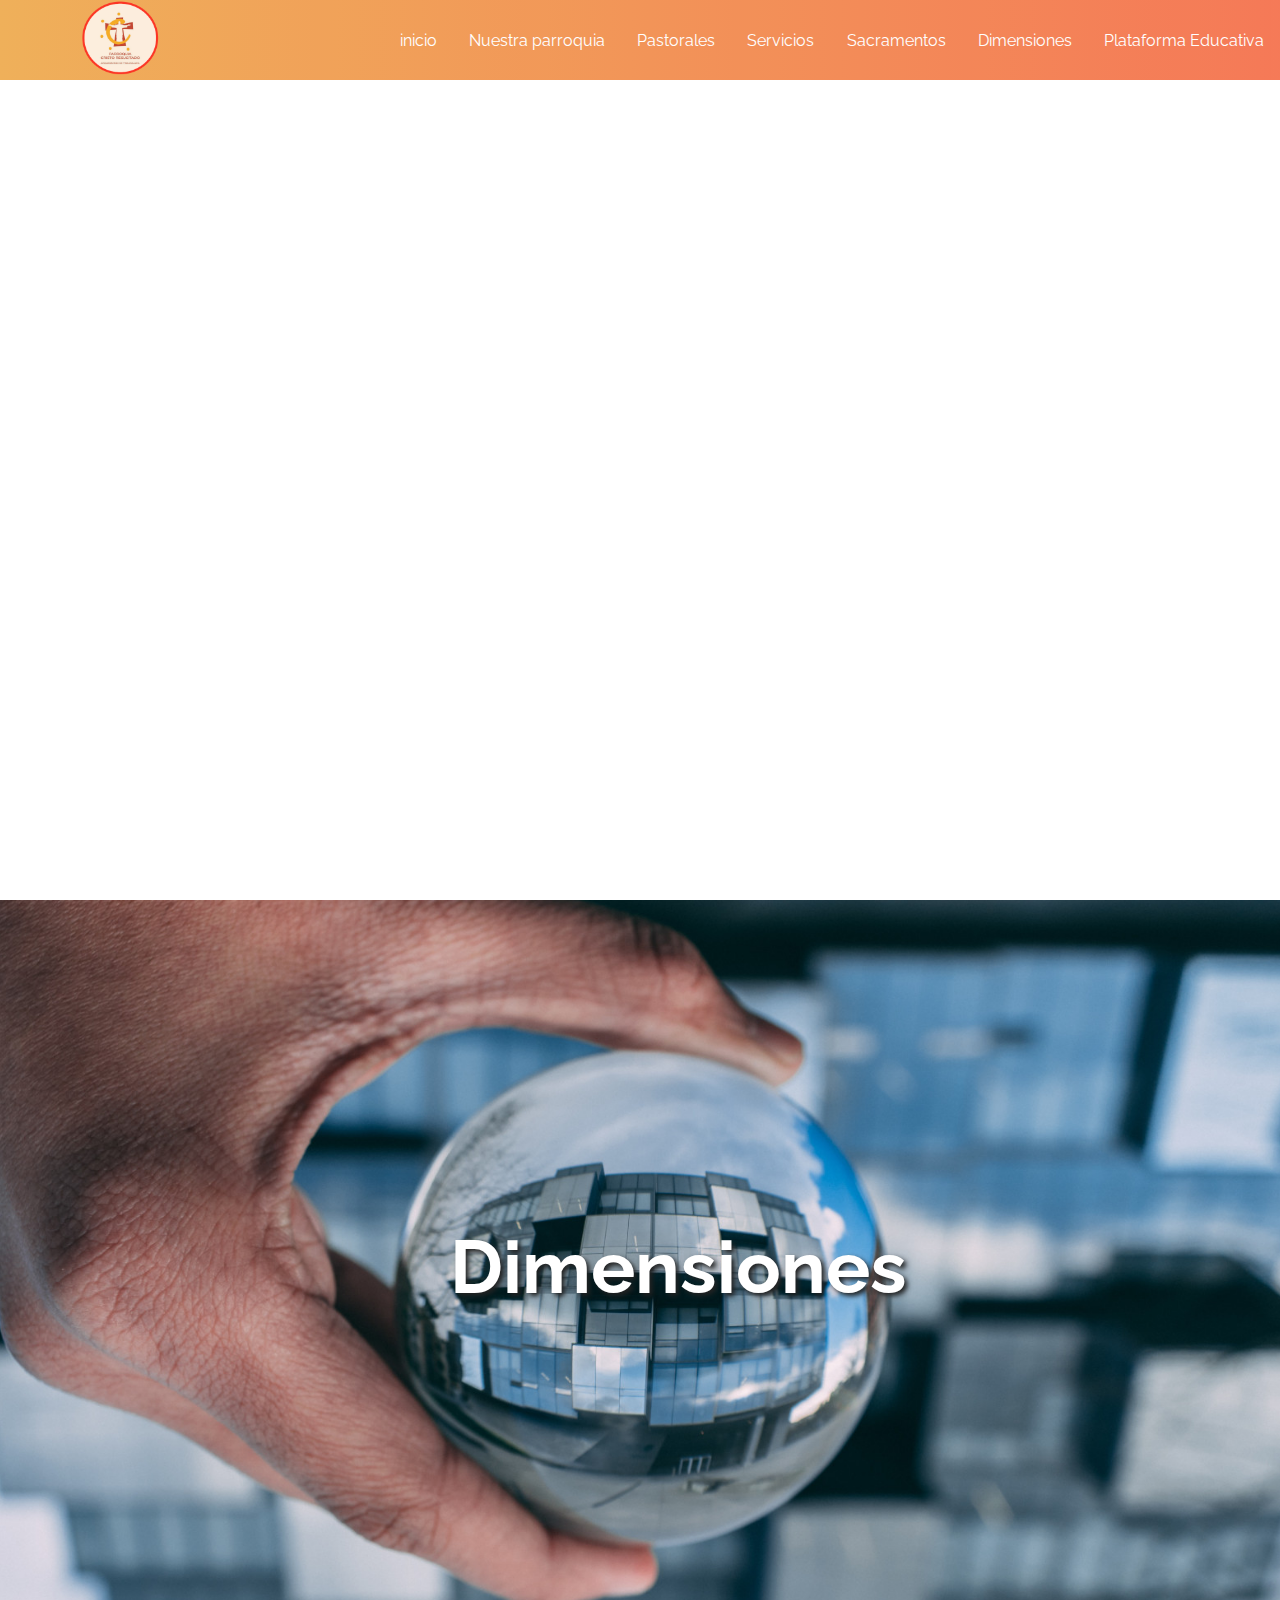
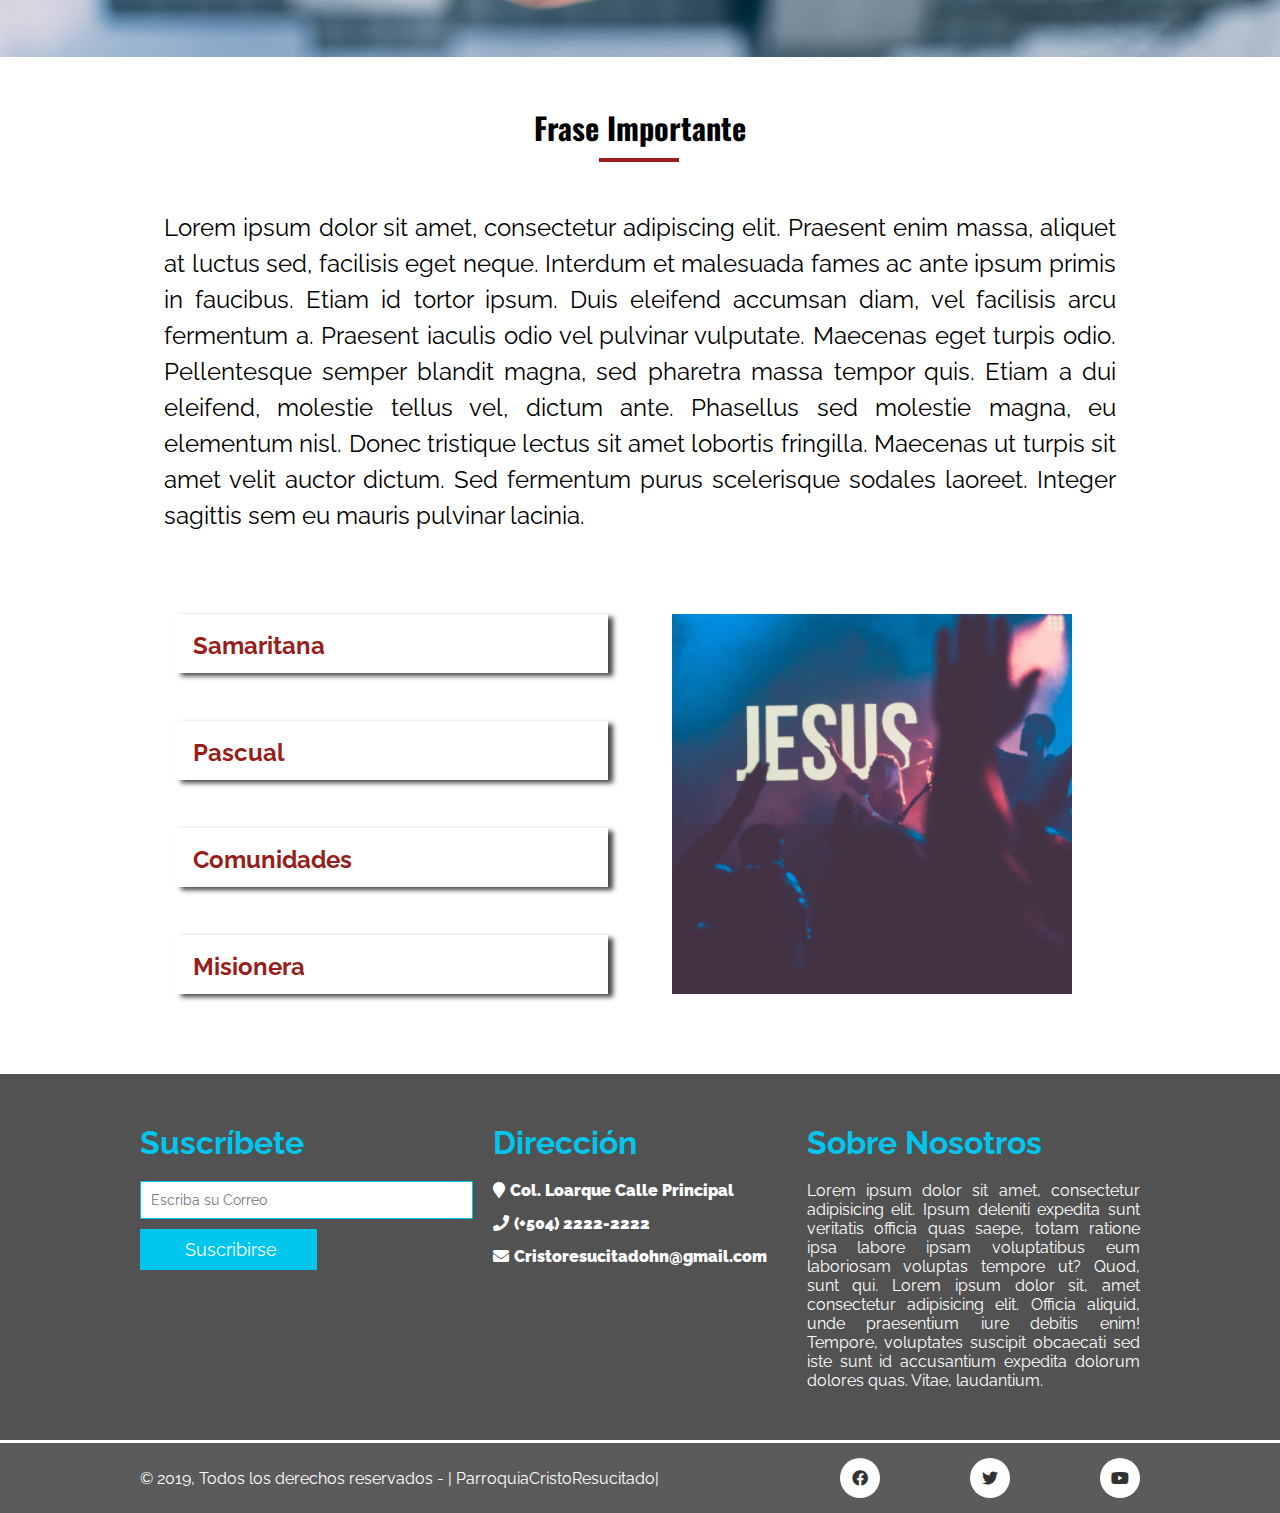
==== dimensiones.html @ 9150029c "DimensionesV1" ====
<!DOCTYPE html>

<html lang="es">

    <head>
        <meta charset="utf-8">
        <meta name="viewport" content="width=device-width, initial-scale=1.0">

        <link href="css/estilos.css" rel="stylesheet"/>
        <link href="css/grid.css" rel="stylesheet"/>



        
        <!--fuente -->
        <link href="https://fonts.googleapis.com/css?family=Oswald&display=swap" rel="stylesheet">
        <link href="https://fonts.googleapis.com/css?family=Raleway:300,400,700,800" rel="stylesheet">
        <link href="https://fonts.googleapis.com/css?family=Lobster&display=swap" rel="stylesheet"> 
        <link href="https://fonts.googleapis.com/css?family=Pacifico&display=swap" rel="stylesheet"> 
        <link href="https://fonts.googleapis.com/css?family=Bebas+Neue|Poppins|Righteous&display=swap" rel="stylesheet">

        <link href="fontawesome/css/all.css" rel="stylesheet">

        <title>Dimensiones</title>
    </head>

    <body>
        
        <header>
            <nav>
                <div class="logo">
                    <img src="img/lgw.png"/>
                </div>
                <div class="icono" id="icono">
                    <span>&#9776;</span>
                </div>
                <div class="enlaces uno" id="enlaces">
                    <a href="#" class="active">inicio</a>
                    <a href="#">Nuestra parroquia</a>
                    <a href="#">Pastorales</a>
                    <a href="#">Servicios</a>
                    <a href="#">Sacramentos</a>
                    <a href="#">Dimensiones</a>
                    <a href="#">Plataforma Educativa</a>
                </div>            
            </nav> 
        </header>

        <main>          
            <section class="bannerd">
                <h1>Dimensiones</h1>
                <div class="img1"></div>
                <div class="img2"></div>
                <div class="img3"></div>
            </section>

            <section class="infod">
                <h2>Frase Importante</h2>
                <div class="linea"></div>
                <p>Lorem ipsum dolor sit amet, consectetur adipiscing elit. Praesent enim massa, aliquet at luctus sed, facilisis eget neque. Interdum et malesuada fames ac ante ipsum primis in faucibus. Etiam id tortor ipsum. Duis eleifend accumsan diam, vel facilisis arcu fermentum a. Praesent iaculis odio vel pulvinar vulputate. Maecenas eget turpis odio. Pellentesque semper blandit magna, sed pharetra massa tempor quis. Etiam a dui eleifend, molestie tellus vel, dictum ante. Phasellus sed molestie magna, eu elementum nisl. Donec tristique lectus sit amet lobortis fringilla. Maecenas ut turpis sit amet velit auctor dictum. Sed fermentum purus scelerisque sodales laoreet. Integer sagittis sem eu mauris pulvinar lacinia.</p>
            </section>

            <section class="contenidod row">

                <div class="imagent col-s-12 col-m-6 col-6">
                </div>

                <div class="tarjetasd col-s-12 col-m-6 col-6">                  
                    <ul>
                        <li class="samaritana">                            
                            <h2>Samaritana</h2>
                            <p>Pellentesque semper blandit magna, sed pharetra massa tempor quis. Etiam a dui eleifend, molestie tellus vel.</p>
                            <div class="boton"> <a href>Leer más</a> </div>                            
                        </li>

                        <li class="pascual">
                            <h2>Pascual</h2>
                            <p>Pellentesque semper blandit magna, sed pharetra massa tempor quis. Etiam a dui eleifend, molestie tellus vel.</p>
                            <div class="boton"> <a href>Leer más</a> </div>  
                        </li>

                        <li class="comunidades">
                            <h2>Comunidades</h2>
                            <p>Pellentesque semper blandit magna, sed pharetra massa tempor quis. Etiam a dui eleifend, molestie tellus vel.</p>
                            <div class="boton"> <a href>Leer más</a> </div>  
                        </li>

                        <li class="misionera">
                            <h2>Misionera</h2>
                            <p>Pellentesque semper blandit magna, sed pharetra massa tempor quis. Etiam a dui eleifend, molestie tellus vel.</p>
                            <div class="boton"> <a href>Leer más</a> </div>  
                        </li>
                    </ul>
                </div>
     
            </section>

        </main>

        <footer>
            <div class="footer-container">
                <div class="footer-main">
                        <div class="footer-columna">
                                <h3>Suscríbete</h3>
                                <input type="email" placeholder="Escriba su Correo">
                                <input type="submit" value=" Suscribirse">
                            </div>
                    <div class="footer-columna">
                        <h3> Dirección</h3>
                        <span class="fas fa-map-marker"><p>Col. Loarque Calle Principal</p></span>
                        <span class="fas fa-phone"><p>(+504) 2222-2222 </p></span>
                        <span class="fas fa-envelope"><p>Cristoresucitadohn@gmail.com</p></span>
                    </div> 
                    <div class="footer-columna">
                            <h3> Sobre Nosotros</h3>
                                <p>Lorem ipsum dolor sit amet, consectetur adipisicing elit. Ipsum deleniti expedita sunt veritatis officia quas saepe, totam ratione ipsa labore ipsam voluptatibus eum laboriosam voluptas tempore ut?
                                    Quod, sunt qui. Lorem ipsum dolor sit, amet consectetur adipisicing elit. Officia aliquid, unde praesentium iure debitis enim! Tempore, voluptates suscipit obcaecati sed iste sunt id accusantium expedita
                                    dolorum dolores quas. Vitae, laudantium.</p>
                        </div> 
                </div>
            </div>
            </div> 

            <div class="footer-copy-redes">
                <div class="main-copy-redes">
                    <div class="footer-copy">
                        &copy; 2019, Todos los derechos reservados - | ParroquiaCristoResucitado|

                    </div>
                    <div class="footer-redes" >

                        <a href="#" class="fab fa-facebook"></a>
                        <a href="#" class="fab fa-twitter"></a>
                        <a href="#" class="fab fa-youtube"></a>

                    </div>
                </div> 
            </div>
        </footer>
        
        <!--javascript-->
	    <script src="https://ajax.googleapis.com/ajax/libs/jquery/2.1.3/jquery.min.js"></script>
        <script src="js/main.js"></script>
        

    </body>

</html>
---- css/estilos.css ----
*{
    margin: 0;
    padding: 0;
    box-sizing: border-box;
}

body{
    font-family: 'Raleway', sans-serif;
  
    font-size: 16px;
}

/*-------- Inicia el menu --------*/
header{
    background-image: url("../img/bn3.jpg");
    width: 100%;
    height: 100vh;
    background-size: cover;
    background-position: center;
    overflow: hidden;
}

header nav{
    height: 80px;
    background: linear-gradient(to right, #eea849, #f46b45);
    display: flex;
    justify-content: space-between;
    opacity: 0.9;
}

.icono{
    display: none;
}

.enlaces{
    display: flex;
    height: 100%;
    width: 70%;
    justify-content: space-around;
    align-items: center;
}

.enlaces a{
    border-top: 3px solid transparent;
    border-bottom: 3px solid transparent;
    padding: 4px 0;
    transition: 0.7s ease-out;
    color: #fff;
    text-decoration: none;
}

.enlaces a:hover, .active{
    border-top: 3px solid #f9f864;
    border-bottom: 3px solid #f9f864;
}

nav .logo{
    height: 100%;
    background: transparent;
    margin-left: 80px;
    opacity: 0.8;
}

nav .logo img{
    object-fit: cover;
    height: inherit;
    
}

header .textos{
    text-align: center;
    color: #fff;
    margin-top: 350px;
    text-shadow: 4px 3px 3px gray;

}

header .textos h1{
    font-size: 80px;
    letter-spacing: 2px;
    font-weight: 600;
    margin-bottom: 10px;
    font-family: 'Bebas Neue', cursive;
   
}

header.textos h2{
    font-size: 30px;
    font-weight: 600;
    font-family: 'Bebas Neue', cursive;
}
/*-------- termina el menu --------*/


/**************************************************  DIMENSIONES ***************************************************************/

														/*BANNER*/														

.bannerd{
	background-color: #965752;
	/*margin-top: 3em;*/
	width: 100%;
	min-height: 510px;
	margin-bottom: 5em;
	position: relative;
}

.bannerd h1{
	position: absolute;

	/* Centrando del Titulo */
	box-sizing: border-box;
	width: 300px;
	top: calc(50% - 55px);
	left: calc(50% - 150px); 

	font-size: 3.1em;
	/*padding-bottom: 2em;*/
	color: #fff;
	text-shadow: 3px 3px 5px #222;

	z-index: 1; /* PARA QUE SE MUESTRE ARRIBA DE LAS IMAGENES */
}

/* Antes de colocar una animacion a un elemento, se debe especificar que estilo va a
   cambiar gradualmente en determinado intervalo de tiempo. En este caso es la opacidad
   para hacer la transicion entre imagenes */

/* No se coloco con la propiedad background-image porque la imagen tiende a cambiar de tamaño en la animación */   
@keyframes transicion_banner
{
	/* 0 es totalmente transparente y 1 es normal */

	0% { opacity: 1; }
	12% { opacity: 1;}
	24% { opacity: 0; }
	90% { opacity: 0; }
	100% { opacity: 1; } 
}

/*
	ANIMATION

	animation-name: transicion_banner;      /* Nombre de la animacion a aplicar (@keyframes) 
	animation-duration: 20s;                   /* Cuanto tardala la animacion en completarse totalmente
	animation-timing-function: linear;   /* Especifica el tiempo de entrada y salida. Aqui es una entrada y salida de igual velocidad 
	animation-delay: 6s | 10s | 6s;       /* Tiempo que tarda la animacion en empezar          
	animation-iteration-count: infinite;    /* Cuantas veces se va a repetir la animacion 
	animation-fill-mode;                    /* que valor se aplica a la animacion al terminar la ejecucion. Initial es que vuelva a la primera imagen 
	
*/

.img1{
	background-image: url(../img/dimensiones3.jpg);
	background-size: cover;
	background-position: center;
	background-repeat: no-repeat;
	width: 100%;
	min-height: 510px;
	position: absolute;

	animation: transicion_banner 20s linear 6s infinite initial;
}

.img2{
	background-image: url(../img/dimensiones2.jpg);
	background-size: cover;
	background-position: center;
	background-repeat: no-repeat;
	width: 100%;
	min-height: 510px;
	position: absolute;

	animation: transicion_banner 20s linear 10s infinite;
}

.img3{
	background-image: url(../img/dimensiones1.jpg);
	background-size: cover;
	background-position: center;
	background-repeat: no-repeat;
	width: 100%;
	min-height: 510px;
	position: absolute;

	animation: transicion_banner 20s linear 6s infinite;
}


																			/*INFORMACION*/

.infod{
	max-width: 1024px;
	margin: 0px auto;
}

.infod h2{
	text-align: center;
	font-family: 'Oswald', 'Arial',sans-serif;
	margin-bottom: 8px;
}

.infod .linea{
	width: 5em;
	margin-left: 38%;
	border-bottom: 4px solid #981e1b;
}

.infod p{
	text-align: justify;
	padding: 2em 1.5em;
	line-height: 1.5;
}



																	/*TARJETAS DE CONTENIDO*/

/*************** Imagenes ***************/																	

.contenidod{
	max-width: 1024px;
	margin: 0px auto;
	box-sizing: none;
}

/*Contenedor de la imagen*/
.contenidod .imagent{
	background-color: #965752;
	max-width: 330px;
	height: 330px;
	margin: 0px auto;
	margin-bottom: 0.5em;
}

.contenidod .imagent{ 
	background-color: #965752;
	background-image: url(../img/tarjeta.jpg);
	background-size: cover;
	background-repeat: no-repeat;
	background-position: center;
	width: 330px;
	min-height: 330px;
	float: none;
}


/*************** Tarjetas ***************/	

.contenidod .tarjetasd ul{
	list-style: none;
	padding: 2em;
	text-align: justify;
}

.contenidod .tarjetasd ul li{	
	box-sizing: content-box;
	margin-bottom: 1.5em;
	box-shadow: 5px 3px 5px #444;
	padding: 1em;
	
	cursor: pointer; /*Cambiar mouse por manito cuando se pasa por las tarjetas*/
	border: 1px solid #fff;
	transition: 0.3s ease-in-out border-color;

	/* Hacer el alto de la tarjeta mas pequeño y ocultar que se desborda el contenido */
	height: 25px;
	overflow: hidden;
}

.contenidod .tarjetasd ul li h2{
	padding-bottom: 0.5em;
	color: #981e1b;
}




/*************** Efecto de las Tarjetas ***************/

/*Cambiar el borde cuando se da clic*/
.contenidod .tarjetasd ul li:hover{
	border-color: #981e1b;
	transition: 0.3s ease-in-out border-color;
}



/*************** Boton de Tarjetas ***************/	

.contenidod .tarjetasd ul li .boton{
	text-align: right;
	margin-top: 7px;
}

.contenidod .tarjetasd ul li a{
	text-decoration: none;
	color: #000;
	background-color: #f1cab6;
	border: 2px solid #981e1b;
	padding: 0.5em;
	cursor: pointer;

	font-size: 0.9em;
	transition: 0.25s ease-in-out background-color;
}

.contenidod .tarjetasd ul li a:hover{
	background-color: #981e1b;
	border: 2px solid #f1cab6;
	cursor: pointer;
	color: #fff;
	
	transition: 0.25s ease-in-out background-color;
}

/*-----Termina Dimensiones---- */



/*-----Inica el div de contactanos---- */
.info-container {
	width: 100%;
	background: #f2f2f2;
	font-family: Raleway;
}

.info-main {
	width: 98%;
	max-width: 1000px;
	margin: auto;
	text-align: center;
	padding: 30px 200px;
}

.info-main h3 {
	color: #00C6EE;
	font-size: 40px;
	text-align: center;
}

.info-main p {
	padding: 20px 0;
}


.info-main a {
	display: inline-block;
	background: #BF0026;
	color: #fff;
	text-decoration: none;
	padding: 12px 20px;
}

/*---Termina contactanos*/

/*----Footer------*/

ffooter {
	width: 100%;
	font-family: Raleway;
}

.footer-container {
	width: 100%;
	background: #525252;
    color: #fff;
}

.footer-main {
	width: 98%;
	max-width: 1000px;
	margin: auto;
	padding: 50px 0;
	display: flex;
	flex-wrap: wrap;
}

.footer-main .footer-columna {
	width: calc(100% / 3);
	text-align: justify;
}


.footer-main .footer-columna:nth-child(2) {
	padding: 0 20px;
}

.footer-main .footer-columna h3 {
	font-size: 32px;
	color: #00C6EE;
	margin-bottom: 20px;
}

.footer-main .footer-columna input[type="email"] {
	border: none;
	width: 100%;
	border: 1px solid #00C6EE;
	font-size: 14px;
	padding: 10px;
	font-family: Raleway;
}

.footer-main .footer-columna input[type="submit"] {
	border: none;
	background: #00C6EE;
	color: #fff;
	padding: 10px 40px;
	font-size: 18px;
	margin-top: 10px;
	cursor: pointer;
	font-family: Raleway;
}

.footer-main .footer-columna span p {
	display: inline-block;
	margin-left: 5px;
	margin-bottom: 15px;
	font-family: Raleway;
}

.footer-copy-redes {
	width: 100%;
	background: #333333;
    border-top: 3px solid #fff;
    opacity: 0.8;
}

.main-copy-redes {
	width: 98%;
	max-width: 1000px;
	padding: 15px 0;
	margin: auto;
	display: flex;
	flex-wrap: wrap;
	justify-content: space-between;
	-ms-align-items: center;
	align-items: center;
}

.main-copy-redes .footer-copy {
	width: 70%;
	color: #fff;
}

.main-copy-redes .footer-redes {
	width: 30%;
	display: flex;
	flex-wrap: wrap;
	justify-content: space-between;
}


.main-copy-redes .footer-redes a {
	display: inline-block;
	text-decoration: none;
	width: 40px;
	height: 40px;
	line-height: 40px;
	border-radius:50%;
	background: #fff;
	color: #000;
	text-align: center;
}


/*Responsive de Dimensiones*/

@media(min-width: 415px) /* Tabletas */
{
	/* DIMENSIONES */

	.bannerd{
		margin-bottom: 3em;
	}
	
	.bannerd h1{
		font-size: 4.3em;
		top: calc(50% - 55px);
		left: calc(50% - 190px);
	}

	.infod h2{
		font-size: 1.9em;
	}

	.infod p{
		font-size: 1.5em;
	}

	.infod .linea{
		margin-left: 45%;
	}

	.contenidod .imagent{
		float: right;
		margin-top: 2.5em;
		margin-right: 2.4em;
	}

	.contenidod .tarjetasd ul li{
		margin-bottom: 2.3em;
	}

	.contenidod .tarjetasd ul li p{
		font-size: 1.02em;
	}

	.contenidod .tarjetasd ul li .boton{
		text-align: right;
		margin-top: 12px;
	}
}

@media(min-width: 1024px) /* Ordenador */
{
	/* DIMENSIONES */

	.bannerd{
		margin-bottom: 3em;
		height: 757px;
	}

	.bannerd .img1, .img2, .img3{
		min-height: 757px;
	}
	
	.bannerd h1{
		font-size: 4.6em;
		top: calc(50% - 55px);
		left: calc(50% - 190px);
	}

	.infod .linea{
		margin-left: 46%;
	}

	.contenidod .imagent{
		float: right;
		margin-top: 2em;
		margin-right: 5em;
		max-width: 400px;
		width: 400px;
		min-height: 380px;
	}

	.contenidod .tarjetasd ul{
		padding-left: 3em; /*1.8*/
	}

	.contenidod .tarjetasd ul li{
		margin-bottom: 3em; /*1.8*/
	}

	.contenidod .tarjetasd ul li p{
		font-size: 1.2em; 
	}

	.contenidod .tarjetasd ul li .boton{
		text-align: right;
		margin-top: 8px;
	}

}

/*Termina Responsive de Dimensiones*/

/*Responsive del footer*/

@media screen  and (max-width: 938px) {
	.info-main {
		padding: 30px 100px;
	}

	.footer-main .footer-columna {
		padding: 0 10px;
	}

	.footer-main .footer-columna h3 {
		font-size: 28px;
	}

	.footer-main .footer-columna p {
		font-size: 14px;
	}
}

@media screen  and (max-width: 846px) {
	.info-main {
		padding: 30px 30px;
	}

	.info-main h3 {
		font-size: 30px;
	}

	.footer-main {
		padding: 10px 0;
	}

	.footer-main .footer-columna {
		width: 100%;
		text-align: center;
		margin: 10px 0;
	}

	.footer-main .footer-columna h3 {
		margin-bottom: 5px;
	}

	.footer-main .footer-columna span {
		display: block;
	}
	
	.main-copy-redes .footer-copy {
		width: 100%;
		text-align: center;
		margin-bottom: 20px;
	}

	.main-copy-redes .footer-redes {
		width: 80%;
		margin: auto;
	}

}



/*-------- Inicia menu responisve--------*/

@media screen and (max-width: 1100px){

    .icono{
        display: flex;
        justify-content: center;
        height: 70px;
        align-items: center;
        color: white;
        background: transparent;
        padding: 20px;
        z-index: 100;
        cursor: pointer;
        margin-right: 40px;
    }

    header .textos h1 {
        font-size: 75px;
    }
    .enlaces {
        position: fixed;
        height: 100vh;
        right: 0;
        width: 100%;
        flex-direction: column;
        transition: all 1s ease;
        background: #f46b45;
        /* fallback for old browsers */
        background: -webkit-linear-gradient(to right, #eea849, #f46b45);
        /* Chrome 10-25, Safari 5.1-6 */
        background: linear-gradient(to right, #eea849, #f46b45);
        /* W3C, IE 10+/ Edge, Firefox 16+, Chrome 26+, Opera 12+, Safari 7+ */

       
        
    }
    .uno {

        -webkit-clip-path: circle(0% at 100% 0%);
        clip-path: circle(0% at 100% 0%);

    }

    .dos {

        -webkit-clip-path: circle(150% at 100% 0%);
        clip-path: circle(150% at 100% 0%);

    }

}

@media screen and (max-width:400px){
    nav .logo{
        margin-left: 20px;
    }
    .icono{
        margin-right:20px;
    }

    header .textos h1 {
        font-size: 65px;
    }
}

/*-------- termina el menu responsive--------*/
---- css/grid.css ----
.row{
    box-sizing: border-box;
    clear: both;
    overflow: auto;
}

[class*="col-"]{
    box-sizing: border-box;
    float: left;
}


/*DISPOSITIVOS PEQUEÑOS*/
.col-s-1 { width: 8.33333333% }

.col-s-2 { width: 16.66666667% }

.col-s-3 { width: 25% }

.col-s-4 { width: 33.33333333% }

.col-s-5 { width: 41.66666667% }

.col-s-6 { width: 50% }

.col-s-7 { width: 58.33333333% }

.col-s-8 { width: 66.66666667% }

.col-s-9 { width: 75% }

.col-s-10 { width: 83.33333333% }

.col-s-11 { width: 91.66666667% }

.col-s-12 { width: 100% }


.col-offset-s-1 { margin-left: 8.33333333% }

.col-offset-s-2 { margin-left: 16.66666667% }

.col-offset-s-3 { margin-left: 25% }

.col-offset-s-4 { margin-left: 33.33333333% }

.col-offset-s-5 { margin-left: 41.66666667% }

.col-offset-s-6 { margin-left: 50% }

.col-offset-s-7 { margin-left: 58.33333333% }

.col-offset-s-8 { margin-left: 66.66666667% }

.col-offset-s-9 { margin-left: 75% }

.col-offset-s-10 { margin-left: 83.33333333% }

.col-offset-s-11 { margin-left: 91.66666667% }




/*DISPOSITIVOS MEDIANOS*/
@media (min-width: 415px)
{
    [class*="col-offset-s"]{
        margin-left: initial;
    }

    .col-m-1 { width: 8.33333333% }

    .col-m-2 { width: 16.66666667% }
    
    .col-m-3 { width: 25% }
    
    .col-m-4 { width: 33.33333333% }
    
    .col-m-5 { width: 41.66666667% }
    
    .col-m-6 { width: 50% }
    
    .col-m-7 { width: 58.33333333% }
    
    .col-m-8 { width: 66.66666667% }
    
    .col-m-9 { width: 75% }
    
    .col-m-10 { width: 83.33333333% }
    
    .col-m-11 { width: 91.66666667% }
    
    .col-m-12 { width: 100% }
    
    
    .col-offset-m-1 { margin-left: 8.33333333% }
    
    .col-offset-m-2 { margin-left: 16.66666667% }
    
    .col-offset-m-3 { margin-left: 25% }
    
    .col-offset-m-4 { margin-left: 33.33333333% }
    
    .col-offset-m-5 { margin-left: 41.66666667% }
    
    .col-offset-m-6 { margin-left: 50% }
    
    .col-offset-m-7 { margin-left: 58.33333333% }
    
    .col-offset-m-8 { margin-left: 66.66666667% }
    
    .col-offset-m-9 { margin-left: 75% }
    
    .col-offset-m-10 { margin-left: 83.33333333% }
    
    .col-offset-m-11 { margin-left: 91.66666667% }
}


/*DISPOSITIVOS NORMALES*/
@media (min-width: 1024px)
{
    [class*="col-offset-m"]{
        margin-left: initial;
    }

    .col-1 { width: 8.33333333% }

    .col-2 { width: 16.66666667% }
    
    .col-3 { width: 25% }
    
    .col-4 { width: 33.33333333% }
    
    .col-5 { width: 41.66666667% }
    
    .col-6 { width: 50% }
    
    .col-7 { width: 58.33333333% }
    
    .col-8 { width: 66.66666667% }
    
    .col-9 { width: 75% }
    
    .col-10 { width: 83.33333333% }
    
    .col-11 { width: 91.66666667% }
    
    .col-12 { width: 100% }
    
    
    .col-offset-1 { margin-left: 8.33333333% }
    
    .col-offset-2 { margin-left: 16.66666667% }
    
    .col-offset-3 { margin-left: 25% }
    
    .col-offset-4 { margin-left: 33.33333333% }
    
    .col-offset-5 { margin-left: 41.66666667% }
    
    .col-offset-6 { margin-left: 50% }
    
    .col-offset-7 { margin-left: 58.33333333% }
    
    .col-offset-8 { margin-left: 66.66666667% }
    
    .col-offset-9 { margin-left: 75% }
    
    .col-offset-10 { margin-left: 83.33333333% }
    
    .col-offset-11 { margin-left: 91.66666667% }
}


/*DISPOSITIVOS GRANDES*/
@media (min-width: 1300px)
{
    [class*="col-offset"]{
        margin-left: initial;
    }

    .col-l-1 { width: 8.33333333% }

    .col-l-2 { width: 16.66666667% }
    
    .col-l-3 { width: 25% }
    
    .col-l-4 { width: 33.33333333% }
    
    .col-l-5 { width: 41.66666667% }
    
    .col-l-6 { width: 50% }
    
    .col-l-7 { width: 58.33333333% }
    
    .col-l-8 { width: 66.66666667% }
    
    .col-l-9 { width: 75% }
    
    .col-l-10 { width: 83.33333333% }
    
    .col-l-11 { width: 91.66666667% }
    
    .col-l-12 { width: 100% }
    
    
    .col-offset-l-1 { margin-left: 8.33333333% }
    
    .col-offset-l-2 { margin-left: 16.66666667% }
    
    .col-offset-l-3 { margin-left: 25% }
    
    .col-offset-l-4 { margin-left: 33.33333333% }
    
    .col-offset-l-5 { margin-left: 41.66666667% }
    
    .col-offset-l-6 { margin-left: 50% }
    
    .col-offset-l-7 { margin-left: 58.33333333% }
    
    .col-offset-l-8 { margin-left: 66.66666667% }
    
    .col-offset-l-9 { margin-left: 75% }
    
    .col-offset-l-10 { margin-left: 83.33333333% }
    
    .col-offset-l-11 { margin-left: 91.66666667% }
}
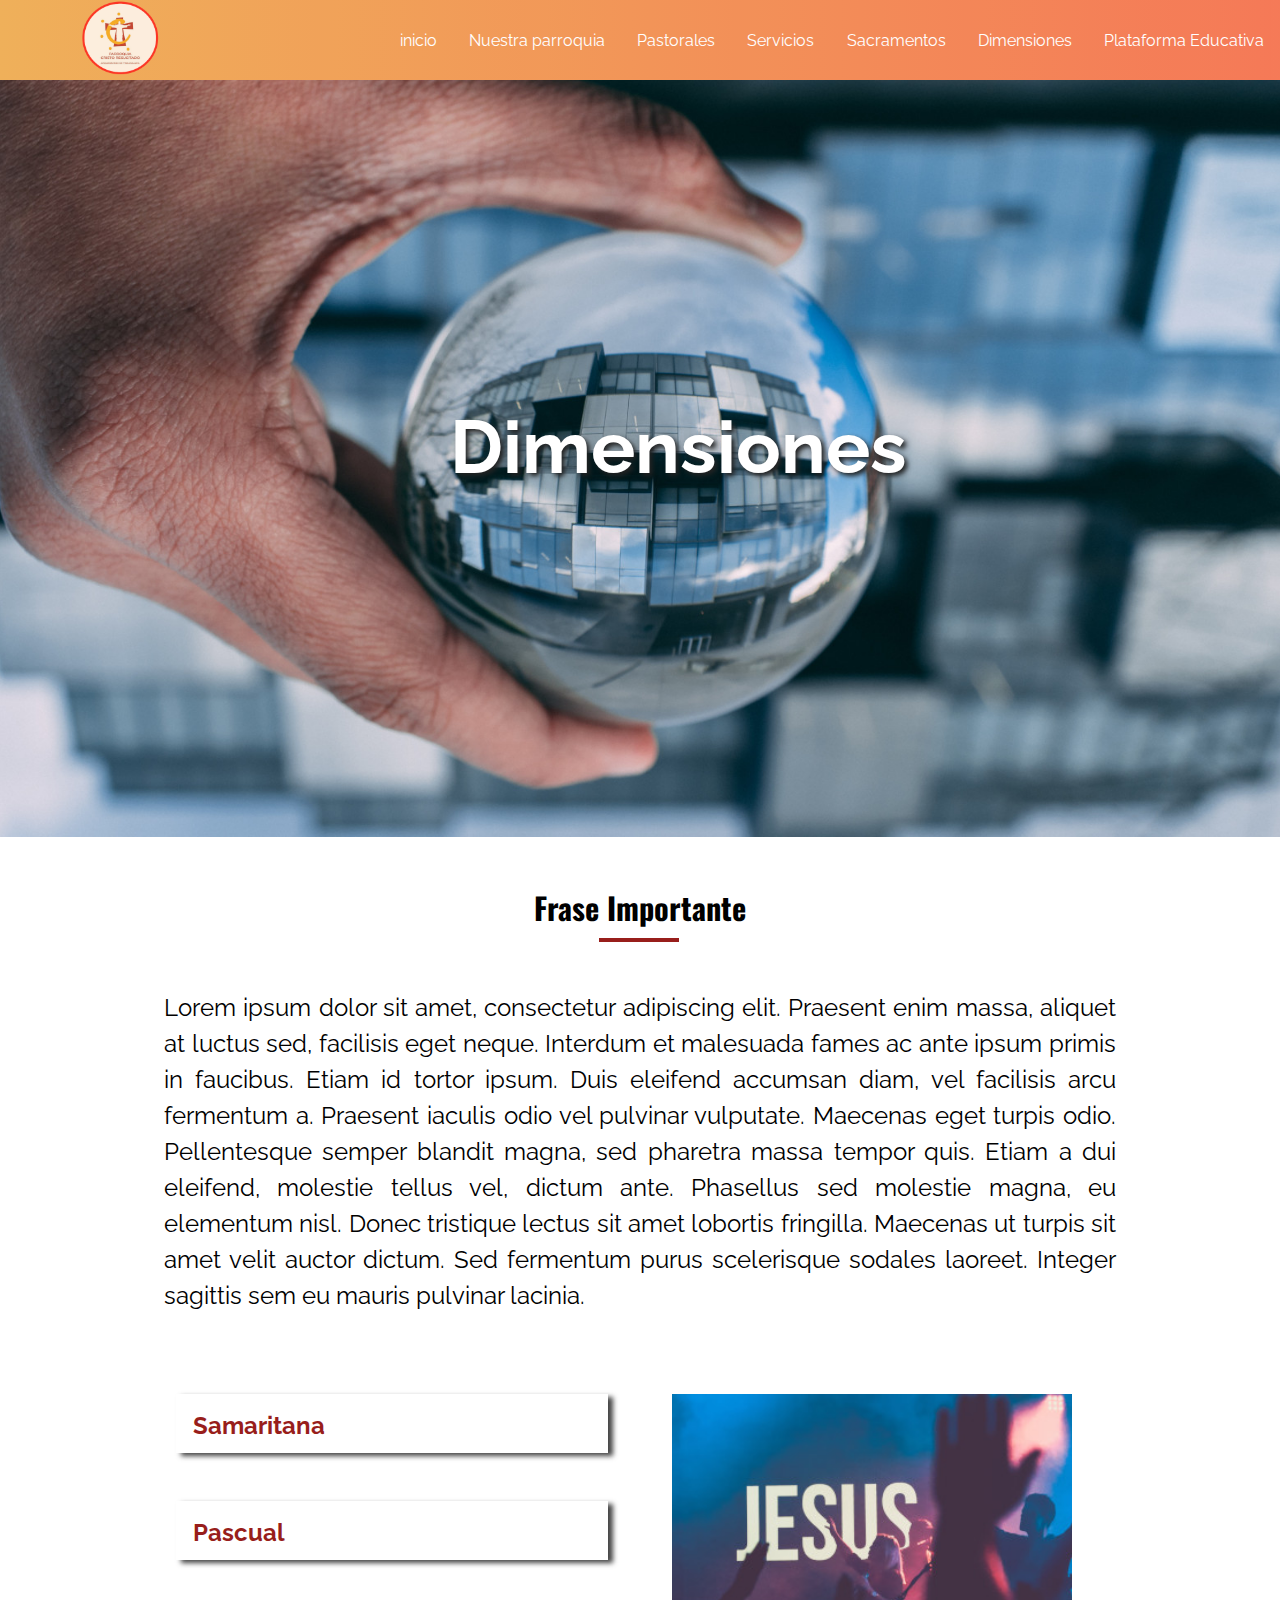
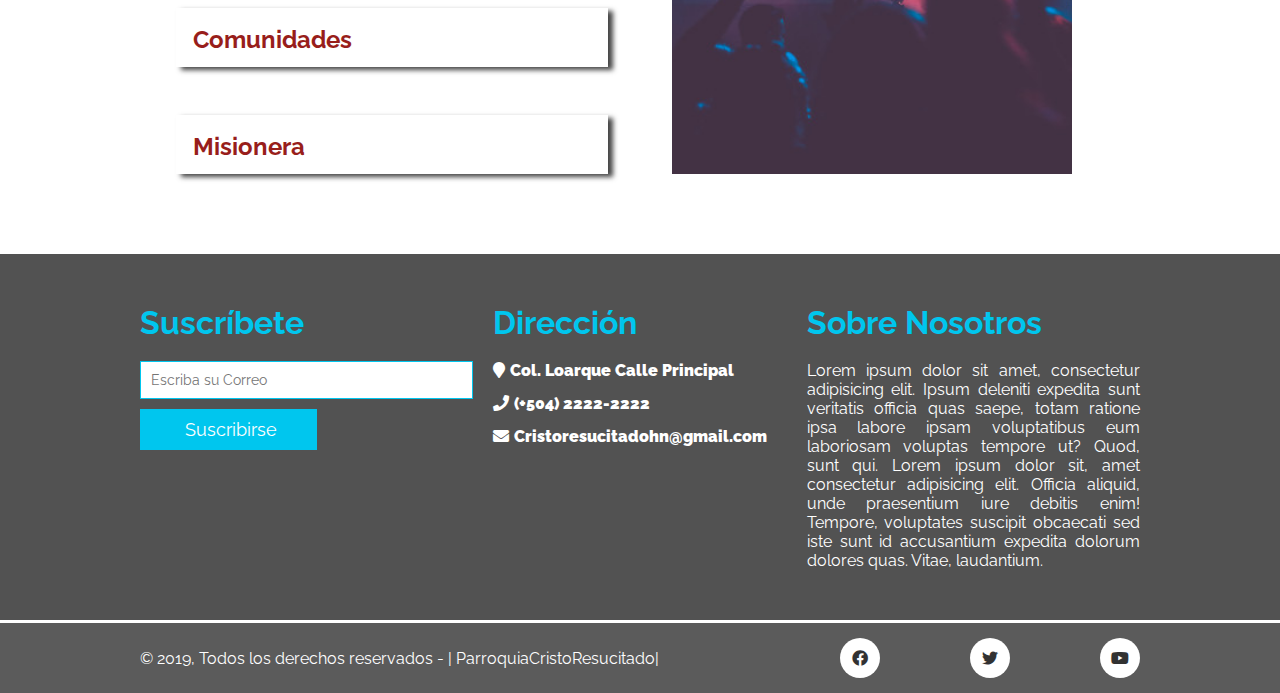
==== commit 9c1051d1: "correcion" ====
--- a/dimensiones.html
+++ b/dimensiones.html
@@ -26,7 +26,7 @@
 
     <body>
         
-        <header>
+        <header class="dimensiones">
             <nav>
                 <div class="logo">
                     <img src="img/lgw.png"/>
@@ -35,12 +35,12 @@
                     <span>&#9776;</span>
                 </div>
                 <div class="enlaces uno" id="enlaces">
-                    <a href="#" class="active">inicio</a>
+                    <a href="inicio.html" class="active">inicio</a>
                     <a href="#">Nuestra parroquia</a>
                     <a href="#">Pastorales</a>
                     <a href="#">Servicios</a>
                     <a href="#">Sacramentos</a>
-                    <a href="#">Dimensiones</a>
+                    <a href="dimensiones.html">Dimensiones</a>
                     <a href="#">Plataforma Educativa</a>
                 </div>            
             </nav> 
--- a/css/estilos.css
+++ b/css/estilos.css
@@ -11,21 +11,32 @@
 }
 
 /*-------- Inicia el menu --------*/
-header{
+
+/**/
+.inicio {
+  
     background-image: url("../img/bn3.jpg");
     width: 100%;
     height: 100vh;
     background-size: cover;
     background-position: center;
     overflow: hidden;
-}
-
-header nav{
+   /* position: fixed;*/
+  
+}
+
+
+
+
+header  nav{
     height: 80px;
     background: linear-gradient(to right, #eea849, #f46b45);
     display: flex;
     justify-content: space-between;
     opacity: 0.9;
+    position: relative;
+    z-index: 3;
+    
 }
 
 .icono{
@@ -71,7 +82,7 @@
     text-align: center;
     color: #fff;
     margin-top: 350px;
-    text-shadow: 4px 3px 3px gray;
+    text-shadow: 6px 4px 4px gray;
 
 }
 
@@ -84,15 +95,10 @@
    
 }
 
-header.textos h2{
-    font-size: 30px;
-    font-weight: 600;
-    font-family: 'Bebas Neue', cursive;
-}
+
 /*-------- termina el menu --------*/
 
 
-/**************************************************  DIMENSIONES ***************************************************************/
 
 														/*BANNER*/														
 
@@ -317,9 +323,7 @@
 /*-----Termina Dimensiones---- */
 
 
-
-/*-----Inica el div de contactanos---- */
-.info-container {
+.info-container{
 	width: 100%;
 	background: #f2f2f2;
 	font-family: Raleway;
@@ -356,7 +360,7 @@
 
 /*----Footer------*/
 
-ffooter {
+footer {
 	width: 100%;
 	font-family: Raleway;
 }
@@ -461,6 +465,17 @@
 	background: #fff;
 	color: #000;
 	text-align: center;
+}
+.footer-copy-redes .footer-redes #facebook:hover{
+    background-color:#4267B2;
+}
+
+.main-copy-redes .footer-redes #twitter:hover{
+    background-color:#00ACED ;
+}
+
+.main-copy-redes .footer-redes #youtube:hover{
+    background-color:#FF0000 ;
 }
 
 
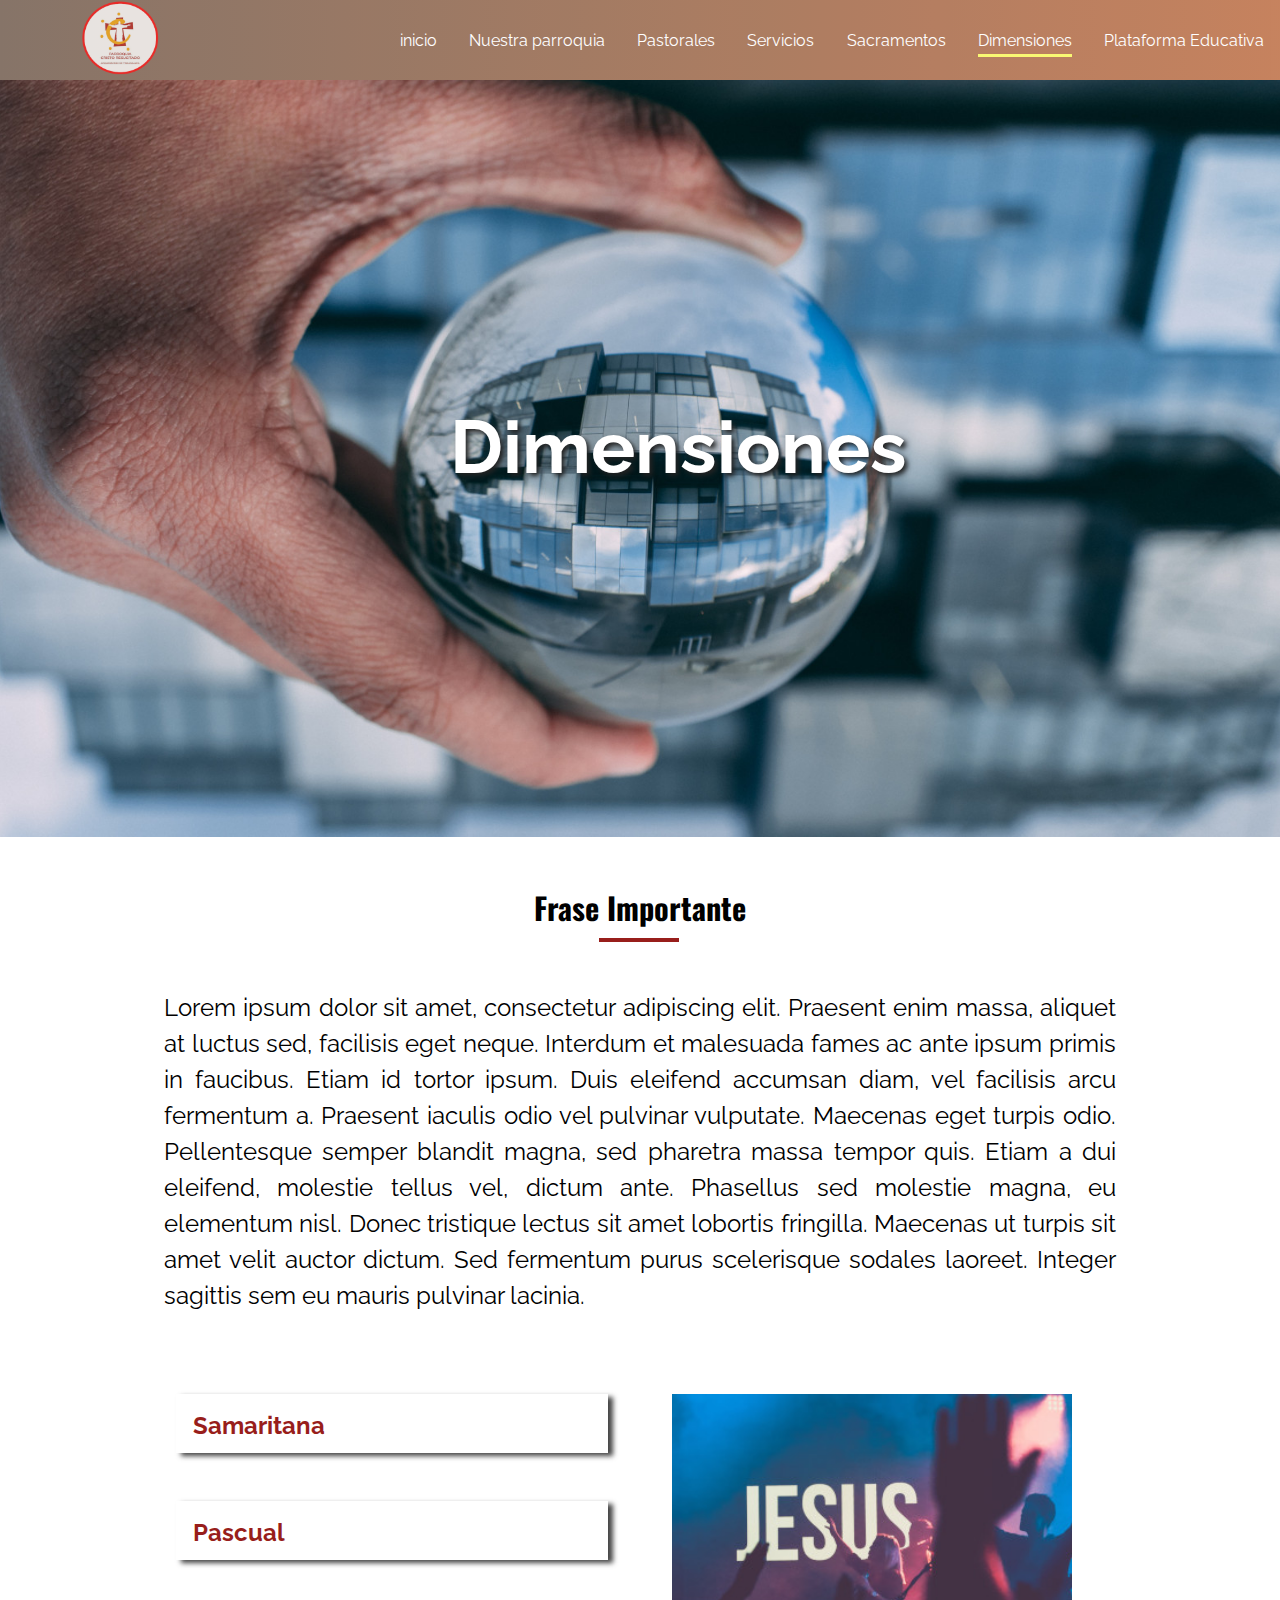
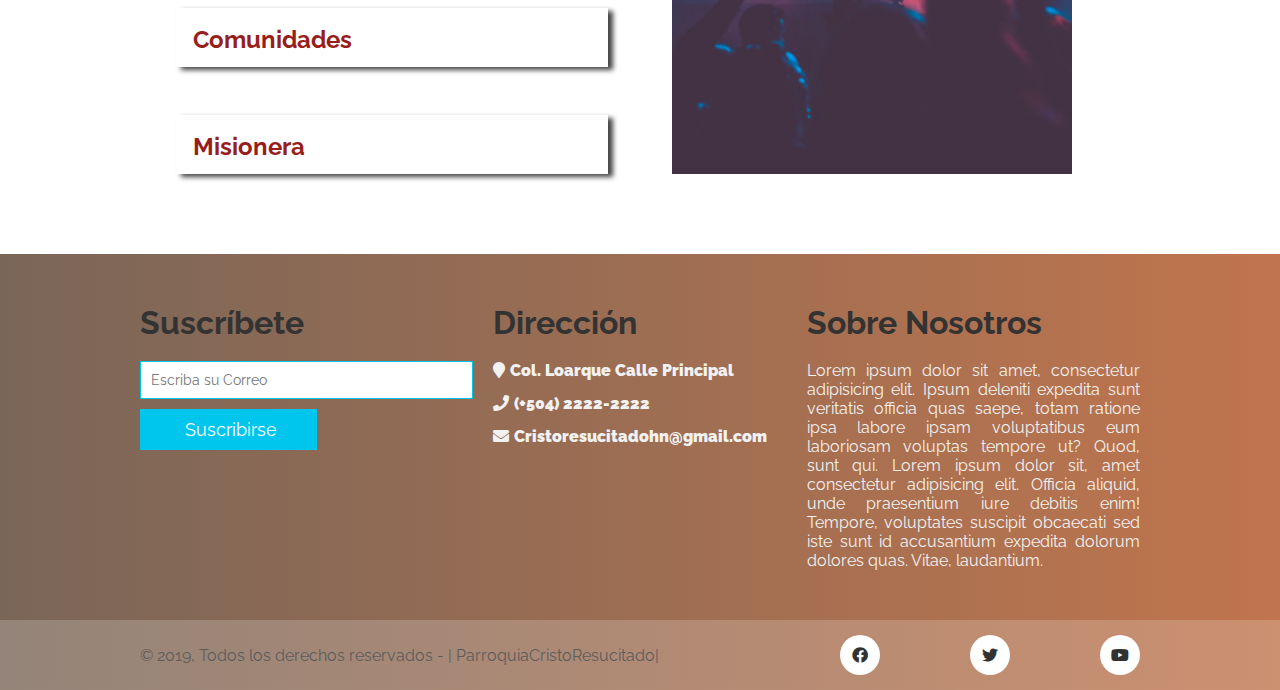
==== commit 90640564: "avance 3" ====
--- a/dimensiones.html
+++ b/dimensiones.html
@@ -35,12 +35,12 @@
                     <span>&#9776;</span>
                 </div>
                 <div class="enlaces uno" id="enlaces">
-                    <a href="inicio.html" class="active">inicio</a>
-                    <a href="#">Nuestra parroquia</a>
+                    <a href="inicio.html" >inicio</a>
+                    <a href="nosotros.html">Nuestra parroquia</a>
                     <a href="#">Pastorales</a>
                     <a href="#">Servicios</a>
                     <a href="#">Sacramentos</a>
-                    <a href="dimensiones.html">Dimensiones</a>
+                    <a href="dimensiones.html" class="active">Dimensiones</a>
                     <a href="#">Plataforma Educativa</a>
                 </div>            
             </nav> 
--- a/css/estilos.css
+++ b/css/estilos.css
@@ -15,7 +15,7 @@
 /**/
 .inicio {
   
-    background-image: url("../img/bn3.jpg");
+    background-image: url("../img/bn.jpg");
     width: 100%;
     height: 100vh;
     background-size: cover;
@@ -30,7 +30,7 @@
 
 header  nav{
     height: 80px;
-    background: linear-gradient(to right, #eea849, #f46b45);
+    background: linear-gradient(to right, #7A6658, #C0754D);
     display: flex;
     justify-content: space-between;
     opacity: 0.9;
@@ -59,11 +59,15 @@
     color: #fff;
     text-decoration: none;
 }
+.enlaces .active{
+	border-bottom: 3px solid #f9f864;
+}
 
 .enlaces a:hover, .active{
     border-top: 3px solid #f9f864;
     border-bottom: 3px solid #f9f864;
 }
+
 
 nav .logo{
     height: 100%;
@@ -82,7 +86,7 @@
     text-align: center;
     color: #fff;
     margin-top: 350px;
-    text-shadow: 6px 4px 4px gray;
+    text-shadow: 7px 3px 3px gray;
 
 }
 
@@ -94,6 +98,8 @@
     font-family: 'Bebas Neue', cursive;
    
 }
+
+
 
 
 /*-------- termina el menu --------*/
@@ -322,10 +328,192 @@
 
 /*-----Termina Dimensiones---- */
 
-
+/*inicia boton hacia arriba*/
+ .go-top-container{
+	 position: fixed;
+	 bottom: 1rem;
+	 right: 1rem;
+	 width: 2.2rem;
+	 height: 2.2rem;
+	 z-index: -1;
+ }
+
+ .go-top-button{
+	 width: 0rem;
+	 height: 0rem;
+	 background: linear-gradient(to right, #7A6658, #C0754D);
+	 border-radius: 50%;
+	 cursor: pointer;
+	 top: 50%;
+	 left: 50%;
+	 transform: translate(-50%, -50%);
+	 z-index: -1;
+
+ }
+
+ .go-top-button i{
+	 position: absolute;
+	 font-size: 0.7rem;
+	 top: 48%;
+	 left: 50%;
+	 transition: .2s;
+	 transform: translate(-50%, -50%)scale(0);
+	 color: #fff;
+	 transition: .2s;
+ }
+
+ /*eveneto para JS*/
+ .show{
+	 z-index: 10;
+ }
+
+ .show .go-top-button{
+	 animation: popup .3s ease-in-out;
+	 width: 2.2rem;
+	 height: 2.2rem;
+	 z-index: 11;
+ }
+
+ .show i{
+	 transform: translate(-50%,-50%)scale(1);
+ }
+
+ @keyframes popup{
+	 0%{
+		 width: 0rem;
+		 height: 0rem;
+	 }
+
+	 50%{
+		 width: 4rem;
+		 height: 4rem;
+	 }
+	 100%{
+		 width: 2.2rem;
+		 height: 2.2rem;
+	 }
+ }
+
+/*termina botonn hacia arriba*/
+
+/*aside pagina de inicio y main*/
+
+.contenedor {
+	padding: 20px;
+	margin-top: 2px;
+	background: #D8D8D8;
+	
+	width:100%;
+	max-width:100%;
+	margin:auto;
+ 
+	/* Flexbox */
+	display:flex;
+	flex-flow:row wrap;
+}
+.main {
+	background:#D8D8D8;
+	padding:20px;
+	font-family: Raleway;
+	flex:1 1 70%;
+	/*flex:1;*/
+	max-width: 1100px;
+}
+.main .diocesis{
+	align-items: center;
+	width: 100%;
+	height: 300px;
+	border-bottom: 2px 2px 1px 1px solid #525252;
+
+}
+.main .diocesis img{
+	width: 100%;
+	height: 450px;
+
+}
+ .main article .titulo{
+	text-align: center;
+	font-size: 20px;
+	color: #333333;
+ }
+.main article {
+	margin-bottom: 40px;
+	padding-bottom:40px;
+	padding: 40px ;
+	margin: 40px;
+	
+	text-align: justify;
+}
+ 
+.main article:nth-last-child(1){
+	margin-bottom: 0;
+	padding-bottom: 0;
+	border-bottom:none;
+}
+.aside {
+	background: #7A6658;
+	color: #fff;
+	
+	padding:10px;
+	/*FLEX*/
+	flex:1 1 30%;
+	/*flex:0 0 300px;*/
+	max-width: 350px;
+ 
+	display: flex;
+	flex-wrap:wrap;
+	flex-direction:column;
+	justify-content:flex-start;
+	box-shadow: 4px 4px 4px 4px gray;
+}
+.aside h2{
+	font-size: 32px;
+	color: #fff;
+	font-style: bold;
+	text-align: center;
+}
+ 
+.aside .widget, .widget2 {
+	background:#C79071;
+	height:250px;
+	margin:10px;
+
+	box-shadow: 2px 3px 3px  silver;
+	opacity: 0.7;
+
+	margin-top: 2rem;
+	
+}
+
+.aside .widget .loarque{
+	padding: 5px;
+	margin: 1em;
+}
+
+.aside .widget .Fuerza_Aerea{
+	padding: 5px;
+	margin:1em;
+}
+.aside .widget .Altos{
+	padding: 5px;
+	margin:1em;
+}
+
+.aside .widget h3{
+	color:#fff;
+	font-size: 20px;
+	text-shadow: 4px 1px gray;
+
+ 
+	
+}
+
+/*termina el aside*/
+
+/*inica contactanos*/
 .info-container{
 	width: 100%;
-	background: #f2f2f2;
+	background: #D8D8D8;
 	font-family: Raleway;
 }
 
@@ -338,7 +526,7 @@
 }
 
 .info-main h3 {
-	color: #00C6EE;
+	color: #333;
 	font-size: 40px;
 	text-align: center;
 }
@@ -358,6 +546,109 @@
 
 /*---Termina contactanos*/
 
+
+
+/*--------------------------Pagina NUestra parroquia ---------------------------------------*/
+.main .imagenhis p{
+	text-align: center;
+}
+
+.main .imagenhis img{
+	display: block;
+	margin: auto;
+	width: 350px;
+	height: 350px;
+	box-shadow: 7px 7px 7px #323232;
+
+	
+}
+.aside .widget2{
+	background:#C79071;
+	height:250px;
+	margin:10px;
+
+	box-shadow: 2px 3px 3px  silver;
+	opacity: 0.7;
+
+	margin-top: 5rem;
+}
+.aside .widget2 .Misión{
+	padding: 5px;
+	margin: 1em;
+}
+
+.aside .widget2 .Visión{
+	padding: 5px;
+	margin: 1em;
+}
+.sliderLens{
+    box-sizing: border-box;
+    padding: 0px;
+    margin: 0px;
+    width: 100vw; /* vw = viewportwidth  Toma todo el ancho visible del browser */
+    height: 100vh; /* vh = viewportheight  Toma todo el alto visible del browser */
+    overflow: hidden; /* Todo lo que se salga del tamaño del contenedor se oculta */
+    position: relative; /* Declaramos un plano cartesiano en sliderLens */
+}
+
+.sliderTrack{
+    position: absolute;
+    /* top y left para ubicarlo en la esquina superior izquierda */
+    top: 0px;
+    left: 0px;
+    transition: 1s ease-in-out left; /* Empieza rapido, se calma a la mitad y termina rapido */
+    /*width: calc(3*100vw); /*ESTO SE PONE EN js*/
+    clear: both;
+}
+
+.sliderItem{
+    position: relative;
+    display: block;
+    /* Clase Sellada: Ninguna clase puede heredar de ella porque es la última 
+       !important: Esta propiedad no la va a poder cambiar nada*/
+    width: 100vw !important;
+    overflow: hidden;
+    padding: 0px; 
+    margin: 0px; 
+    float: left; /* Hace que se muevan en un direccion */
+}
+
+.sliderItem img{
+    height: 100vh; 
+}
+.puntos{
+    position: relative;
+    top: 95vh;
+    width: 100vw;
+    height: 40px;
+    background-color: rgba(255, 255, 255, 0.60);
+    text-align: center;
+}
+
+.puntos .dot{
+    z-index: 1;
+    border: 2px solid #333;
+    border-radius: 100%;
+    background-color: transparent;  
+    width: 16px;
+    height: 16px;
+    display: inline-block;
+    margin-top: 11px;
+    margin-left: 4px;
+    cursor: pointer;
+}
+
+.puntos #dot1{
+    background-color: #333; 
+}
+
+@media (min-width: 568px)
+{
+    .sliderItem img{
+        width: 100vw;
+    }
+}
+/*--------------------------Pagina NUestra parroquia ---------------------------------------*/
 /*----Footer------*/
 
 footer {
@@ -367,8 +658,8 @@
 
 .footer-container {
 	width: 100%;
-	background: #525252;
-    color: #fff;
+	background:linear-gradient(to right, #7A6658, #C0754D);;
+    color: #f2f2f2;
 }
 
 .footer-main {
@@ -392,7 +683,7 @@
 
 .footer-main .footer-columna h3 {
 	font-size: 32px;
-	color: #00C6EE;
+	color: #333;
 	margin-bottom: 20px;
 }
 
@@ -425,9 +716,12 @@
 
 .footer-copy-redes {
 	width: 100%;
-	background: #333333;
-    border-top: 3px solid #fff;
+	background: linear-gradient(to right, #7A6658, #C0754D);
+   
     opacity: 0.8;
+}
+.footer-copy p{
+	color: #f2f2f2;
 }
 
 .main-copy-redes {
@@ -444,7 +738,7 @@
 
 .main-copy-redes .footer-copy {
 	width: 70%;
-	color: #fff;
+	color: #333;
 }
 
 .main-copy-redes .footer-redes {
@@ -468,14 +762,17 @@
 }
 .footer-copy-redes .footer-redes #facebook:hover{
     background-color:#4267B2;
+    color: white;
 }
 
 .main-copy-redes .footer-redes #twitter:hover{
     background-color:#00ACED ;
+    color: white;
 }
 
 .main-copy-redes .footer-redes #youtube:hover{
     background-color:#FF0000 ;
+    color: white;
 }
 
 
@@ -588,6 +885,7 @@
 	}
 
 	.footer-main .footer-columna {
+		text-align: justify;
 		padding: 0 10px;
 	}
 
@@ -603,7 +901,10 @@
 @media screen  and (max-width: 846px) {
 	.info-main {
 		padding: 30px 30px;
-	}
+		text-align: justify;
+	}
+
+	.info-main 
 
 	.info-main h3 {
 		font-size: 30px;
@@ -665,27 +966,42 @@
     .enlaces {
         position: fixed;
         height: 100vh;
-        right: 0;
+        right: 0; /*sirve para mover la barra de menu hamburguesa hacia la derecha*/
         width: 100%;
         flex-direction: column;
         transition: all 1s ease;
         background: #f46b45;
         /* fallback for old browsers */
-        background: -webkit-linear-gradient(to right, #eea849, #f46b45);
+        background: -webkit-linear-gradient(to right, #7A6658, #C0754D);
         /* Chrome 10-25, Safari 5.1-6 */
-        background: linear-gradient(to right, #eea849, #f46b45);
+        background: linear-gradient(to right, #7A6658, #C0754D);
         /* W3C, IE 10+/ Edge, Firefox 16+, Chrome 26+, Opera 12+, Safari 7+ */
 
        
         
+	}
+
+	/*el primer parametro despues del at es vertical y el segundo es horizontal 
+			el primer parametro define el tamaño
+			el segundo es para posicionarlo horizontalmente o eje x 
+			el tercer parametro es para posisionarlo verticalmente o en el eje y
+		*/
+    .uno {
+
+		-webkit-clip-path: circle(0% at 100% 0%); 
+		
+        clip-path: circle(0% at 100% 0%);
+
     }
-    .uno {
-
-        -webkit-clip-path: circle(0% at 100% 0%);
-        clip-path: circle(0% at 100% 0%);
-
-    }
-
+
+	/*con la siguiente se oculta
+		esto se puede apreciar en el js
+
+		lo que va hacer es llenar el total de la pantalla 
+		del menu que esta oculto
+
+		se utiliza clip path maker esta en una pagina web donde se encuentra el codigo css
+	*/
     .dos {
 
         -webkit-clip-path: circle(150% at 100% 0%);
@@ -708,4 +1024,47 @@
     }
 }
 
-/*-------- termina el menu responsive--------*/+/*-------- termina el menu responsive--------*/
+
+/*--------------aside y main responsive-----------------------*/
+@media screen and (max-width: 906px) {
+	.contenedor {
+		flex-direction:column;
+	}
+ 
+	.aside {
+		flex-direction:row;
+		flex:0;
+	}
+ 
+	.aside .widget {
+		flex-grow:1;
+	}
+}
+ 
+@media screen and (max-width: 906px) {
+	.contenedor {
+		padding: 10px;
+		
+		
+	}
+	.aside {
+		margin-bottom: 40px;
+		padding-bottom:40px;
+		padding: 110px ;
+		margin: 110px;
+		flex-direction:column;
+		padding: 15px;
+	}
+
+	.aside .widget .loarque{
+		text-align: center;
+	}
+	.aside .widget .Fuerza_Aerea{
+		text-align: center;
+	}
+	.aside .widget .Altos{
+		text-align: center;
+	}
+ 
+}